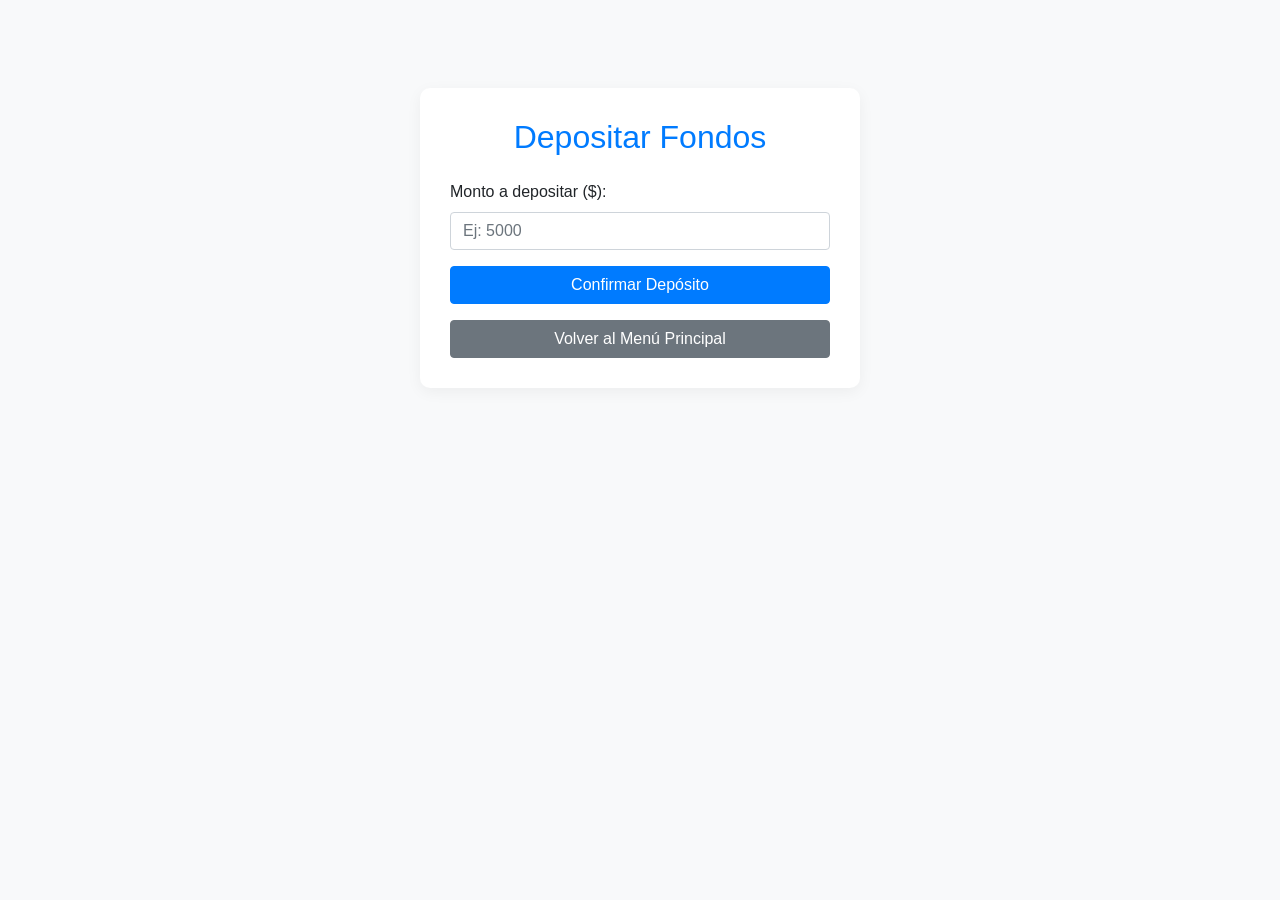
==== deposit.html @ 8bd3a5db "agregamos los depositos" ====
<!DOCTYPE html>
<html lang="es">
<head>
  <meta charset="UTF-8">
  <meta name="viewport" content="width=device-width, initial-scale=1.0">
  <link rel="stylesheet" href="https://stackpath.bootstrapcdn.com/bootstrap/4.5.0/css/bootstrap.min.css">
  <link rel="stylesheet" href="css/styles.css">
  <title>Alke Wallet - Depositar</title>
</head>
<body>
  <div class="container">
    <div class="panel-container mt-5">
      <h2 class="text-primary text-center mb-4">Depositar Fondos</h2>
      <form id="depositForm">
        <div class="form-group">
          <label for="depositAmount">Monto a depositar ($):</label>
          <input type="number" class="form-control" id="depositAmount" placeholder="Ej: 5000" min="1" required>
        </div>
        <button type="submit" class="btn btn-primary btn-block mb-3">Confirmar Depósito</button>
      </form>
      <a href="menu.html" class="btn btn-secondary btn-block">Volver al Menú Principal</a>
    </div>
  </div>

  <script src="https://code.jquery.com/jquery-3.6.0.min.js"></script>
  <script src="js/script.js"></script>
</body>
</html>
---- css/styles.css ----
body { 
    background-color: #f8f9fa; 
    padding-top: 40px; 
    font-family: 'Segoe UI', Tahoma, Geneva, Verdana, sans-serif;
}

/* Estilos compartidos para los contenedores (Login, Envíos, Depósitos) */
.panel-container, .login-container { 
    max-width: 440px; 
    margin: 0 auto; 
    background: white; 
    padding: 30px; 
    border-radius: 10px; 
    box-shadow: 0 4px 15px rgba(0,0,0,0.05); 
}

/* Tarjeta principal del menú */
.card-balance { 
    background: linear-gradient(135deg, #007bff, #0056b3); 
    color: white; 
    border: none;
    border-radius: 10px;
}
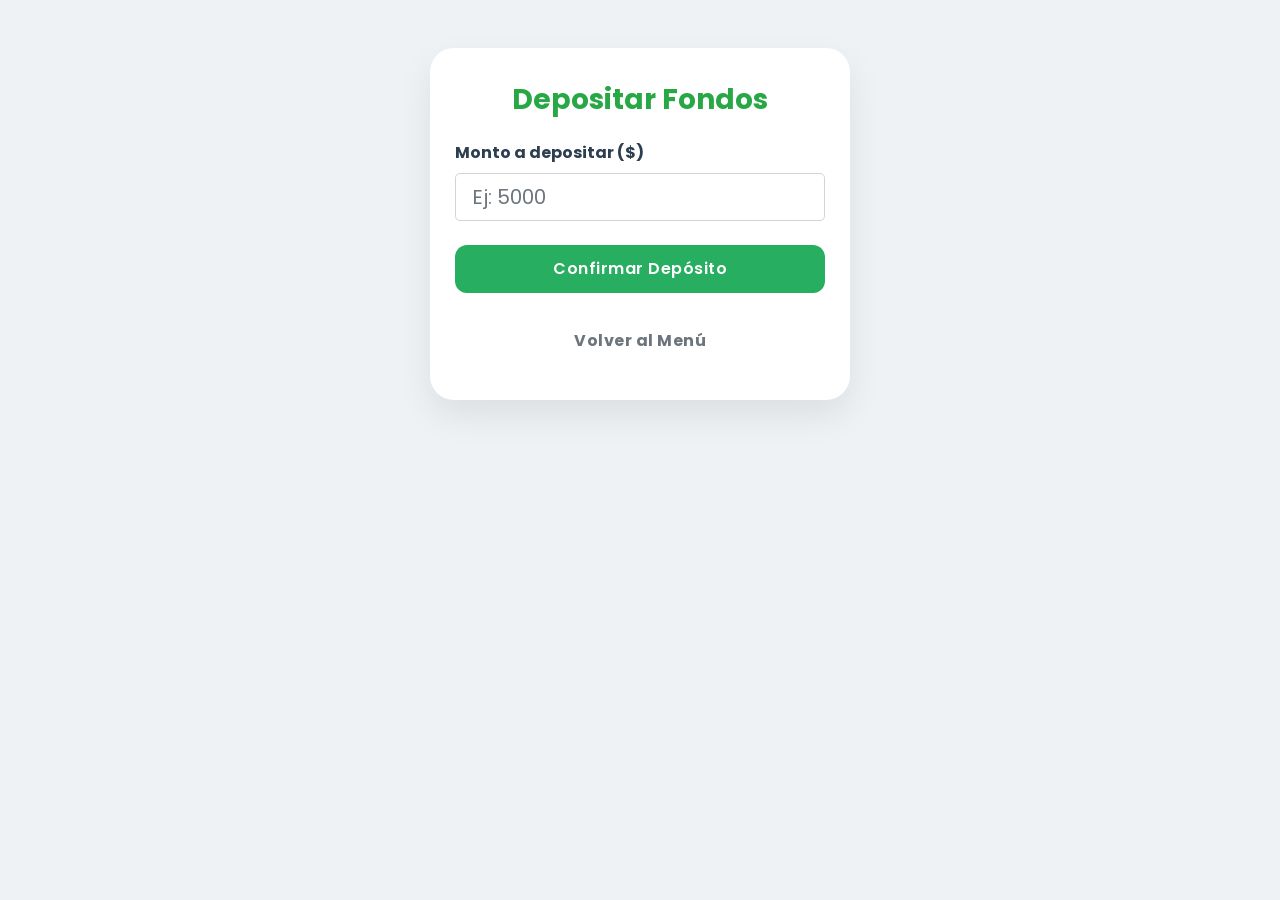
==== commit 04488343: "le damos un estilo de aplicación de banco" ====
--- a/deposit.html
+++ b/deposit.html
@@ -9,19 +9,18 @@
 </head>
 <body>
   <div class="container">
-    <div class="panel-container mt-5">
-      <h2 class="text-primary text-center mb-4">Depositar Fondos</h2>
-      <form id="depositForm">
+    <div class="app-container mt-5">
+      <h3 class="text-center font-weight-bold mb-4 text-success">Depositar Fondos</h3>
+      <form id="depositForm" class="mb-4">
         <div class="form-group">
-          <label for="depositAmount">Monto a depositar ($):</label>
-          <input type="number" class="form-control" id="depositAmount" placeholder="Ej: 5000" min="1" required>
+          <label for="depositAmount" class="font-weight-bold">Monto a depositar ($)</label>
+          <input type="number" class="form-control form-control-lg" id="depositAmount" placeholder="Ej: 5000" min="1" required>
         </div>
-        <button type="submit" class="btn btn-primary btn-block mb-3">Confirmar Depósito</button>
+        <button type="submit" class="btn btn-bancario btn-deposito btn-block mt-4">Confirmar Depósito</button>
       </form>
-      <a href="menu.html" class="btn btn-secondary btn-block">Volver al Menú Principal</a>
+      <a href="menu.html" class="btn btn-outline-secondary btn-bancario btn-block font-weight-bold">Volver al Menú</a>
     </div>
   </div>
-
   <script src="https://code.jquery.com/jquery-3.6.0.min.js"></script>
   <script src="js/script.js"></script>
 </body>
--- a/css/styles.css
+++ b/css/styles.css
@@ -1,23 +1,72 @@
-body { 
-    background-color: #f8f9fa; 
-    padding-top: 40px; 
-    font-family: 'Segoe UI', Tahoma, Geneva, Verdana, sans-serif;
+/* Tipografía */
+@import url('https://fonts.googleapis.com/css2?family=Poppins:wght@300;400;600;700&display=swap');
+
+body {
+    background-color: #eef2f5;
+    font-family: 'Poppins', sans-serif;
+    color: #2c3e50;
 }
 
-/* Estilos compartidos para los contenedores (Login, Envíos, Depósitos) */
-.panel-container, .login-container { 
-    max-width: 440px; 
-    margin: 0 auto; 
-    background: white; 
-    padding: 30px; 
-    border-radius: 10px; 
-    box-shadow: 0 4px 15px rgba(0,0,0,0.05); 
+/* Contenedor principal */
+.app-container {
+    max-width: 420px;
+    margin: 50px auto;
+    background: #ffffff;
+    border-radius: 24px;
+    box-shadow: 0 15px 35px rgba(0, 0, 0, 0.08);
+    padding: 35px 25px;
 }
 
-/* Tarjeta principal del menú */
-.card-balance { 
-    background: linear-gradient(135deg, #007bff, #0056b3); 
-    color: white; 
+/* Tarjeta de saldo */
+.balance-card {
+    background: linear-gradient(135deg, #1e3c72 0%, #2a5298 100%);
+    border-radius: 16px;
+    padding: 25px;
+    color: white;
+    box-shadow: 0 10px 25px rgba(30, 60, 114, 0.3);
+    position: relative;
+    overflow: hidden;
+    transition: transform 0.3s ease;
+}
+
+/* Efectos */
+.balance-card:hover {
+    transform: translateY(-5px);
+}
+
+.balance-card h5 {
+    font-weight: 300;
+    font-size: 0.9rem;
+    opacity: 0.8;
+}
+
+.balance-card h2 {
+    font-weight: 700;
+    font-size: 2.5rem;
+    letter-spacing: 1px;
+}
+
+/* Estética botones */
+.btn-bancario {
+    border-radius: 12px;
+    padding: 12px;
+    font-weight: 600;
+    letter-spacing: 0.5px;
     border: none;
-    border-radius: 10px;
-}+    transition: all 0.3s ease;
+}
+
+.btn-bancario:hover {
+    transform: translateY(-2px);
+    box-shadow: 0 5px 15px rgba(0,0,0,0.1);
+}
+
+/* Colores botones */
+.btn-deposito { background-color: #27ae60; color: white; }
+.btn-deposito:hover { background-color: #219a52; color: white; }
+
+.btn-envio { background-color: #2980b9; color: white; }
+.btn-envio:hover { background-color: #2471a3; color: white; }
+
+.btn-historial { background-color: #8e44ad; color: white; }
+.btn-historial:hover { background-color: #7d3cb5; color: white; }
